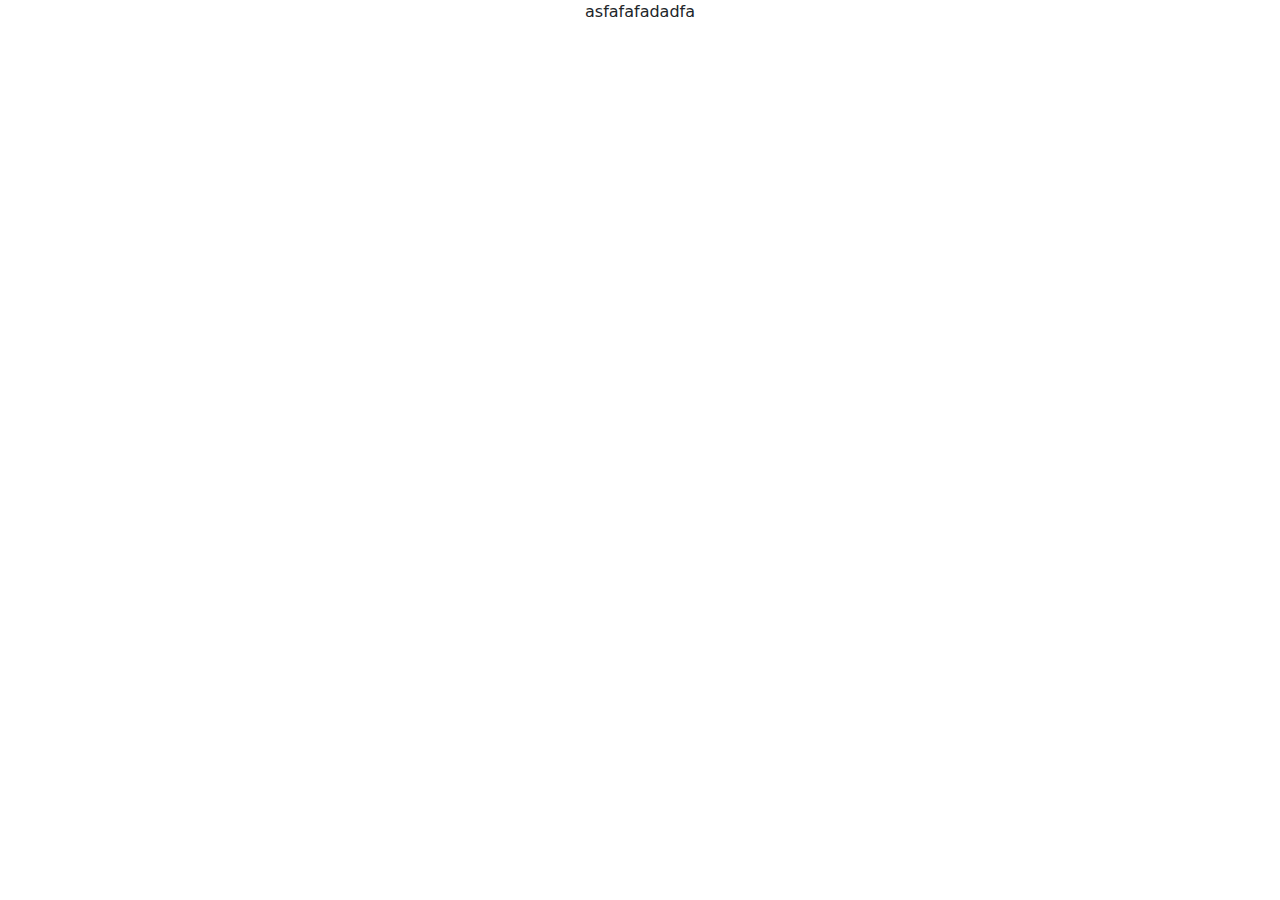
==== quickAssign/index.html @ f94110f9 "initial commit" ====
<!DOCTYPE html>
<html lang="en">
<head>
    <meta charset="UTF-8">
    <meta name="viewport" content="width=device-width, initial-scale=1.0">
    <title>Document</title>
    <link rel="stylesheet" href="style.css">
    
    <link href="https://cdn.jsdelivr.net/npm/bootstrap@5.3.3/dist/css/bootstrap.min.css" rel="stylesheet" integrity="sha384-QWTKZyjpPEjISv5WaRU9OFeRpok6YctnYmDr5pNlyT2bRjXh0JMhjY6hW+ALEwIH" crossorigin="anonymous">
</head>
<body>
    <div class="container-fluid">
        <div class="row justify-content-center">
            asfafafadadfa
        </div>
    </div>
    <script src="https://cdn.jsdelivr.net/npm/bootstrap@5.3.3/dist/js/bootstrap.bundle.min.js" integrity="sha384-YvpcrYf0tY3lHB60NNkmXc5s9fDVZLESaAA55NDzOxhy9GkcIdslK1eN7N6jIeHz" crossorigin="anonymous"></script>
</body>
</html>
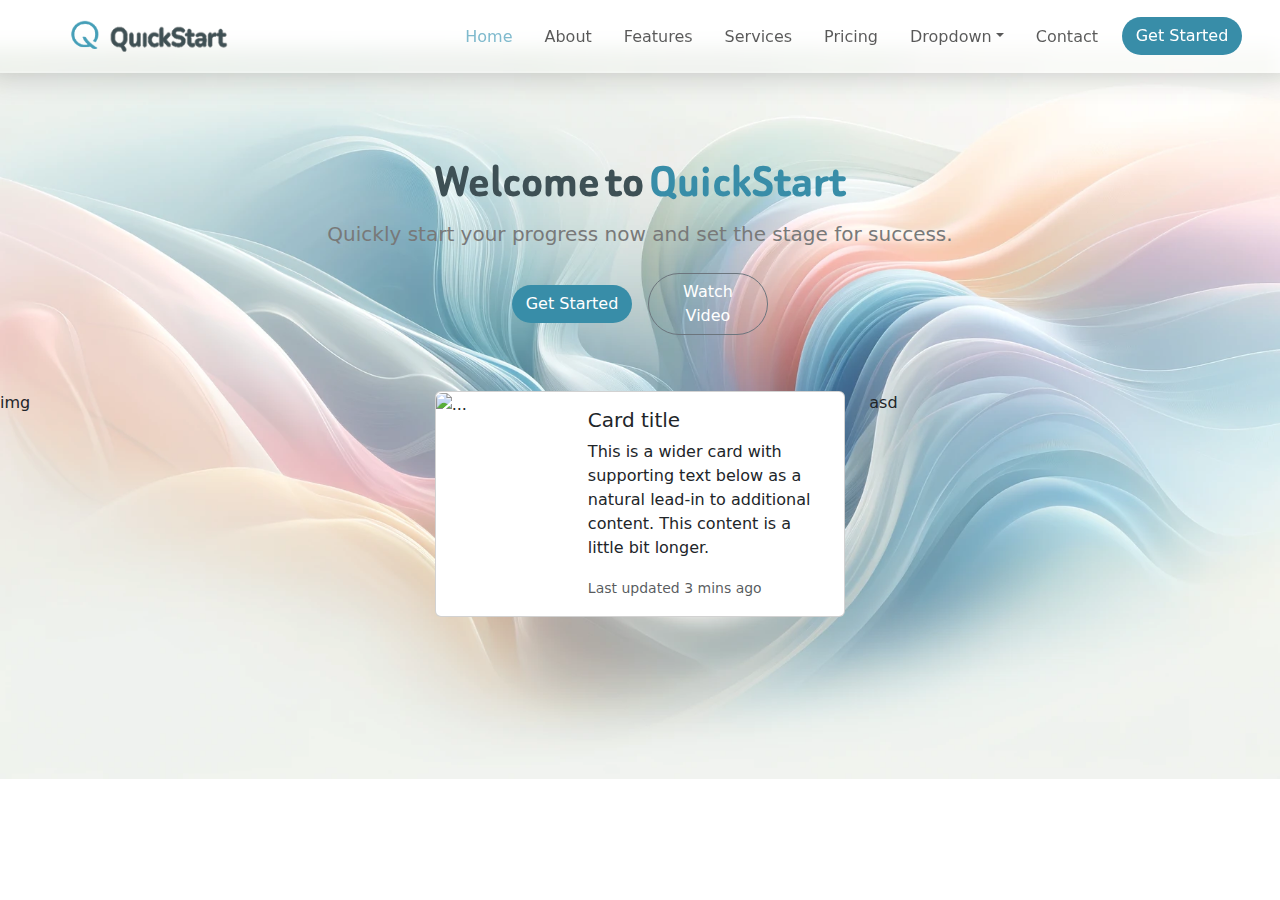
==== commit c0980cf7: "initial commit" ====
--- a/quickAssign/index.html
+++ b/quickAssign/index.html
@@ -4,16 +4,129 @@
     <meta charset="UTF-8">
     <meta name="viewport" content="width=device-width, initial-scale=1.0">
     <title>Document</title>
+    <link rel="preconnect" href="https://fonts.googleapis.com">
+    <link rel="preconnect" href="https://fonts.gstatic.com" crossorigin>
+    <link href="https://fonts.googleapis.com/css2?family=Beiruti:wght@200..900&display=swap" rel="stylesheet">
+
     <link rel="stylesheet" href="style.css">
-    
-    <link href="https://cdn.jsdelivr.net/npm/bootstrap@5.3.3/dist/css/bootstrap.min.css" rel="stylesheet" integrity="sha384-QWTKZyjpPEjISv5WaRU9OFeRpok6YctnYmDr5pNlyT2bRjXh0JMhjY6hW+ALEwIH" crossorigin="anonymous">
+
+    <link rel="stylesheet" href="bootstrap-5.3.3-dist/css/bootstrap.min.css">
 </head>
 <body>
-    <div class="container-fluid">
-        <div class="row justify-content-center">
-            asfafafadadfa
+  <div class="container-fluid p-0 m-0" >
+    <div class="row fixed-top " id="nav">
+      <nav class="navbar navbar-expand-lg z-0 position-absolute rounded-3 p-3">
+        <div class="container-fluid ms-5 pt-0 ">
+          <a class="navbar-brand m-0 p-0" href="#">
+            <img src="images/quick_logo.png" alt="Logo" width="37px" height="37px" class="d-inline-block m-0 p-0 align-items-start ">
+            <!-- <h5 class="d-inline-block m-0 p-0 align-items-start " id="navText" href="#"><sub>QuickStart</sub></h5> -->
+            <img src="images/quickStart2.png" alt="Logo" width="120px" height="30px" class="d-inline-block m-0 p-0 align-items-start">
+          </a>
+        
+          <button class="navbar-toggler" type="button" data-bs-toggle="collapse" data-bs-target="#navbarSupportedContent" aria-controls="navbarSupportedContent" aria-expanded="false" aria-label="Toggle navigation">
+            <span class="navbar-toggler-icon"></span>
+          </button>
+          
+          <div class="collapse navbar-collapse position-absolute end-0 me-5" id="navbarSupportedContent">
+            <ul class="navbar-nav me-auto mb-2 mb-lg-0 gap-3">
+              <li class="nav-item">
+                <a class="nav-link active" id="home" aria-current="page" href="#">Home</a>
+              </li>
+              <li class="nav-item">
+                <a class="nav-link" href="#">About</a>
+              </li>
+              <li class="nav-item">
+                <a class="nav-link" href="#">Features</a>
+              </li>
+              <li class="nav-item">
+                <a class="nav-link" href="#">Services</a>
+              </li>
+              <li class="nav-item">
+                <a class="nav-link" href="#">Pricing</a>
+              </li>
+              <li class="nav-item dropdown">
+                <a class="nav-link dropdown-toggle" href="#" role="button" data-bs-toggle="dropdown" aria-expanded="false">Dropdown</a>
+                <ul class="dropdown-menu">
+                  <li><a class="dropdown-item" href="#">Action</a></li>
+                  <li><a class="dropdown-item" href="#">Another action</a></li>
+                  <li><hr class="dropdown-divider"></li>
+                  <li><a class="dropdown-item" href="#">Something else here</a></li>
+                </ul>
+              </li>
+              <li class="nav-item">
+                <a class="nav-link" href="#">Contact</a>
+              </li>
+              <li class="nav-item " id="navBtn">
+                <button class="btn rounded-pill m-0">Get Started</button>
+              </li>
+              <!-- <li class="nav-item">
+                  <a class="nav-link disabled" aria-disabled="true">Disabled</a>
+              </li> -->
+            </ul>           
+          </div>
         </div>
+      </nav>
     </div>
-    <script src="https://cdn.jsdelivr.net/npm/bootstrap@5.3.3/dist/js/bootstrap.bundle.min.js" integrity="sha384-YvpcrYf0tY3lHB60NNkmXc5s9fDVZLESaAA55NDzOxhy9GkcIdslK1eN7N6jIeHz" crossorigin="anonymous"></script>
+
+    <div class="row p-0 m-0 mt-5" id="intro">
+      <div class="d-flex position-absolute z-n1 m-0 p-0" id="intro-background">
+        <img src="images/hero-bg-light.webp" alt="image not loading" class="img-fluid mx-auto d-block p-0"id="hero-bg-light">
+      </div>
+      <div id="intro-box" class="d-flex flex-column justify-content-center align-items-center p-5 mt-5 fs-2" >
+        <div id="intro-text" class="d-flex flex-column justify-content-center align-items-center">
+            <P id="introText" class="text-center m-0 p-0"><span>Welcome to<span class="highlight"> QuickStart</span></span></p>
+              
+            <p class="p2 m-0 p-0">Quickly start your progress now and set the stage for success.</p>
+        </div>
+
+        <div id="intro-button" class="d-flex flex-row justify-content-center align-items-center mt-3 p-2">
+          <button class="btn rounded-pill m-0 me-3" data-bs-toggle="button" id="introBtn1">Get Started</button>
+          <button class="btn btn-outline-secondary rounded-pill m-0" id="introBtn2">Watch Video</button>
+
+      </div>
+
+      </div>
+        
+      
+    </div>
+  
+    <div class="row">
+      <div class="col-4">
+        <div class="row">
+          <div class="col">
+            img
+          </div>
+        </div>
+      </div>
+  
+      <div class="col-4">
+        <div class="card mb-3" style="max-width: 540px;">
+          <div class="row g-0">
+            <div class="col-md-4">
+              <img src="..." class="img-fluid rounded-start" alt="...">
+            </div>
+            <div class="col-md-8">
+              <div class="card-body">
+                <h5 class="card-title">Card title</h5>
+                <p class="card-text">This is a wider card with supporting text below as a natural lead-in to additional content. This content is a little bit longer.</p>
+                <p class="card-text"><small class="text-body-secondary">Last updated 3 mins ago</small></p>
+              </div>
+            </div>
+          </div>
+        </div> 
+      </div>
+      
+      <div class="col-4">
+        asd
+      </div>
+    </div>
+    
+  </div>
+
+
+
+
+
+  <script src="bootstrap-5.3.3-dist/js/bootstrap.min.js"></script>   
 </body>
 </html>--- a/quickAssign/style.css
+++ b/quickAssign/style.css
@@ -0,0 +1,96 @@
+:root{
+    --button-color:#388DA8;
+    --text-color:#3E5055;
+    --highlight-text:#388DA8;
+    --dim-text:#787979;
+    --fontText-font-family: 'Beiruti',arial !important;
+}
+
+body{
+    font-family: var(--fontText-font-family);
+    
+}
+
+.navbar{
+    background: linear-gradient(135deg,rgba(255, 255, 255, 0.2),rgb(255, 255, 255,0.));
+    backdrop-filter:blur(10px);
+    -webkit-backdrop-filter: blur(10px);
+    box-shadow: 0px 0px 30px rgba(67, 67, 67, 0.3);
+    border: 2px solid rgba(255,255,255,0.18);
+}
+.navbar-nav .nav-item .nav-link:hover{
+    color: #7FBACD;
+}
+
+#home{
+    color:#7FBACD;
+}
+
+#navBtn button{
+    width: 120px;
+    background-color:var(--button-color);
+    color: white    ;
+}
+
+#intro{
+    margin-block-end: 0;
+    width: inherit;
+    height:auto;
+
+}
+
+#intro-box{
+    width: 100%;
+    height:auto;
+    color:var(--text-color);
+    /* border: solid red; */
+    
+}
+
+#intro-text{
+    width: 100%;
+    /* border: blue solid 2px;    */
+}
+
+#introText {
+    width: 100%;
+    font-family: var(--fontText-font-family);
+    font-weight:700;
+    font-size: 50px;
+    /* border: violet solid; */
+    
+}
+#introText p ,span .highlight{
+    color: var(--highlight-text);
+}
+
+.p2{
+    color: var(--dim-text);
+    font-size: 20px;
+    /* border: violet solid; */
+    
+}
+
+#intro-button{
+    width: 30%;
+
+}
+
+#introBtn1{
+    width: 120px;
+    background-color:var(--button-color);
+    color: white;
+}
+#introBtn2{
+    width: 120px;
+    /* background-color:var(--button-color); */
+    color: white;
+}
+
+
+
+
+
+
+
+
